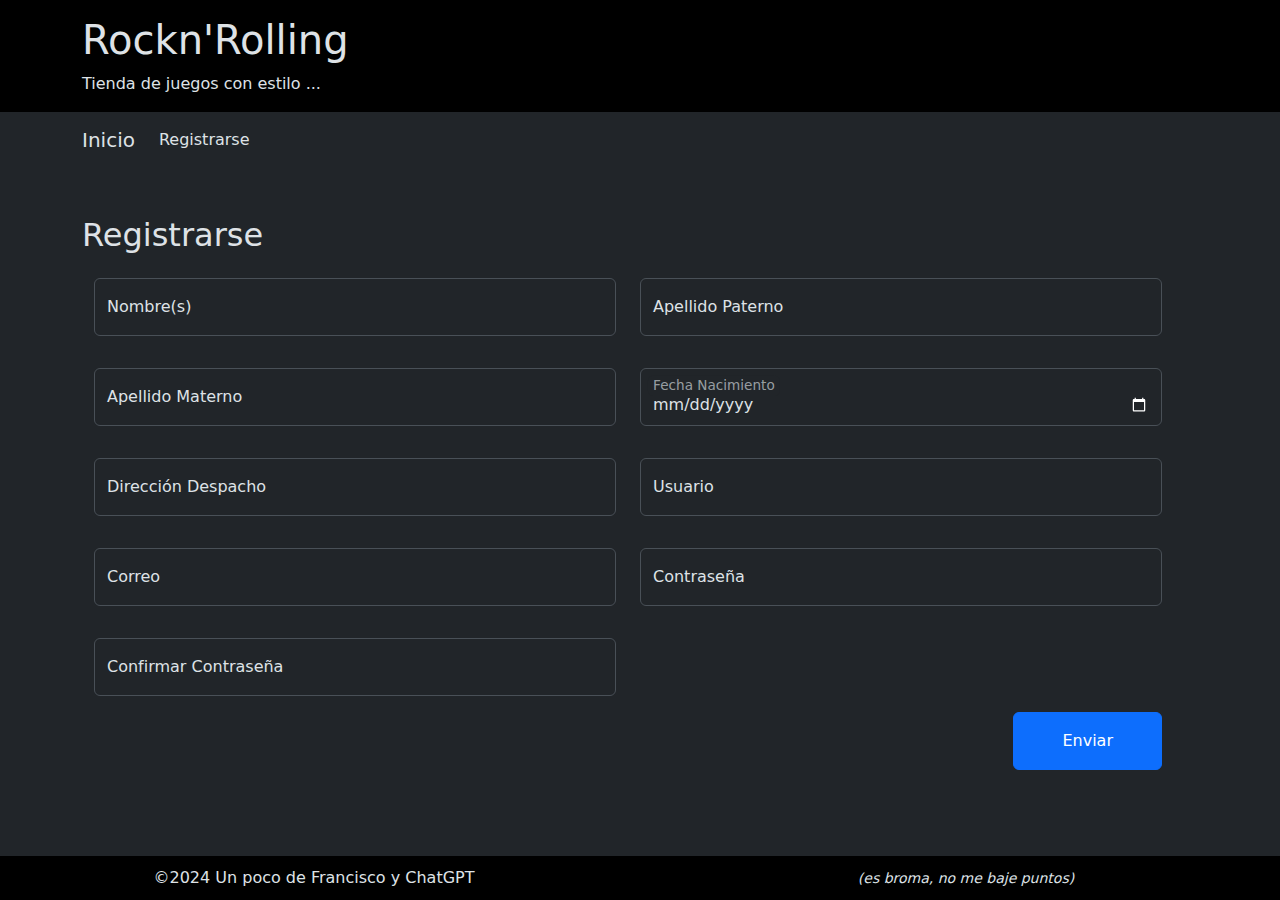
==== registro.html @ ded4ca31 "Agregar formulario registro" ====
<!DOCTYPE html>
<html lang="es" data-bs-theme="dark">

<head>
    <meta charset="UTF-8">
    <meta name="viewport" content="width=device-width, initial-scale=1.0">
    <title>Rockn'Rollin</title>

    <link rel="stylesheet" href="css/style.css">
    <link href="https://cdn.jsdelivr.net/npm/bootstrap@5.3.3/dist/css/bootstrap.min.css" rel="stylesheet"
        integrity="sha384-QWTKZyjpPEjISv5WaRU9OFeRpok6YctnYmDr5pNlyT2bRjXh0JMhjY6hW+ALEwIH" crossorigin="anonymous">

</head>

<body>
    <header>
        <div class="container py-3">
            <a onclick="loadHome()" href="#">
                <h1>Rockn'Rolling</h1>
                Tienda de juegos con estilo ...
            </a>
        </div>
    </header>

    <!-- MENU -->
    <nav class="navbar navbar-expand-lg navbar-dark bg-dark sticky-top">
        <div class="container">
            <a class="navbar-brand" href="index.html">Inicio</a>
            <button class="navbar-toggler" type="button" data-bs-toggle="collapse" data-bs-target="#navbarNav"
                aria-controls="navbarNav" aria-expanded="false" aria-label="Toggle navigation">
                <span class="navbar-toggler-icon"></span>
            </button>
            <div class="collapse navbar-collapse" id="navbarNav">
                <ul class="navbar-nav">
                    <li class="nav-item">
                        <a class="nav-link" href="registro.html">Registrarse</a>
                    </li>
                </ul>
            </div>
        </div>
    </nav>


    <div class="content container my-5">


        <h2>Registrarse</h2>


        <form action="index.html">
            <div class="container row">

                <div class="col-lg-6">
                    <div class="form-floating my-3">
                        <input type="text" class="form-control" id="nombres" placeholder="Ingrese Nombre(s)"
                            name="nombres" required>
                        <label for="nombres">Nombre(s)</label>
                    </div>
                </div>

                <div class="col-lg-6">
                    <div class="form-floating my-3">
                        <input type="text" class="form-control form-row" id="apePat" placeholder="Apellido Paterno"
                            name="apePat" required>
                        <label for="apePat">Apellido Paterno</label>
                    </div>
                </div>

                <div class="col-lg-6">
                    <div class="form-floating my-3">
                        <input type="text" class="form-control" id="apeMat" placeholder="Apellido Materno" name="apeMat"
                            required>
                        <label for="apeMat">Apellido Materno</label>
                    </div>
                </div>

                <div class="col-lg-6">
                    <div class="form-floating my-3">
                        <input type="date" class="form-control" id="fechanac" placeholder="Fecha Nacimiento"
                            name="fechanac" required>
                        <label for="fechanac">Fecha Nacimiento</label>
                    </div>
                </div>

                <div class="col-lg-6">
                    <div class="form-floating my-3">
                        <input type="text" class="form-control" id="direccion" placeholder="Dirección" name="direccion">
                        <label for="direccion">Dirección Despacho</label>
                    </div>
                </div>

                <div class="col-lg-6">
                    <div class="form-floating my-3">
                        <input type="text" class="form-control" id="usuario" placeholder="Usuario" name="usuario"
                            required>
                        <label for="usuario">Usuario</label>
                    </div>
                </div>

                <div class="col-lg-6">
                    <div class="form-floating my-3">
                        <input type="email" class="form-control" id="correo" placeholder="Correo" name="correo"
                            required>
                        <label for="correo">Correo</label>
                    </div>
                </div>

                <div class="col-lg-6">
                    <div class="form-floating my-3">
                        <input type="password" class="form-control" id="passwd" placeholder="Contraseña" name="passwd"
                            required>
                        <label for="passwd">Contraseña</label>
                    </div>
                </div>

                <div class="col-lg-6">
                    <div class="form-floating my-3">
                        <input type="password" class="form-control" id="re-passwd" placeholder="Confirmar Contraseña"
                            name="re-passwd" required>
                        <label for="re-passwd">Confirmar Contraseña</label>
                    </div>
                </div>

                <div class="container">
                    <button class="btn btn-primary px-5 py-3 float-end" onclick="enviaForm()">Enviar</button>
                </div>
            </div>

        </form>

    </div>


    <footer class="fixed-bottom text-center row">
        <div class="col-sm-6">
            &copy;2024 Un poco de Francisco y ChatGPT
        </div>
        <div class="col-sm-6">
            <i class="small">
                (es broma, no me baje puntos)
            </i>
        </div>
    </footer>

    <script src="https://cdn.jsdelivr.net/npm/bootstrap@5.3.3/dist/js/bootstrap.bundle.min.js"
        integrity="sha384-YvpcrYf0tY3lHB60NNkmXc5s9fDVZLESaAA55NDzOxhy9GkcIdslK1eN7N6jIeHz"
        crossorigin="anonymous"></script>
    <script src="js/script.js"></script>
    <script src="js/data.js"></script>

</body>

</html>
---- css/style.css ----
header {
    background-color: black;
}

h4 {
    font-size: 1.3rem;
    margin-bottom: 0;
}

a {
    text-decoration: none !important;
    color: inherit !important;
}

.card,
.card-footer{
    background-color: transparent;
    border-color: transparent;
}

.box {
    opacity: 0.6;
    transition: all 1s;
}

.category {
    color: rgba(255, 255, 255, 0.5);
    padding: 30px;
    height: 120px;
    background-image: url("../img/catbg.jpg");
    background-size: cover;
    background-repeat: no-repeat;
}


/* -- HOVER -- */
.box:hover {
    opacity: 1;
    transform: scale(1.01);
}

.category:hover {
    color: black;
}


.back {
    margin: 3rem 0;
}

footer {
    padding: 10px 0;
    background-color: black;
}
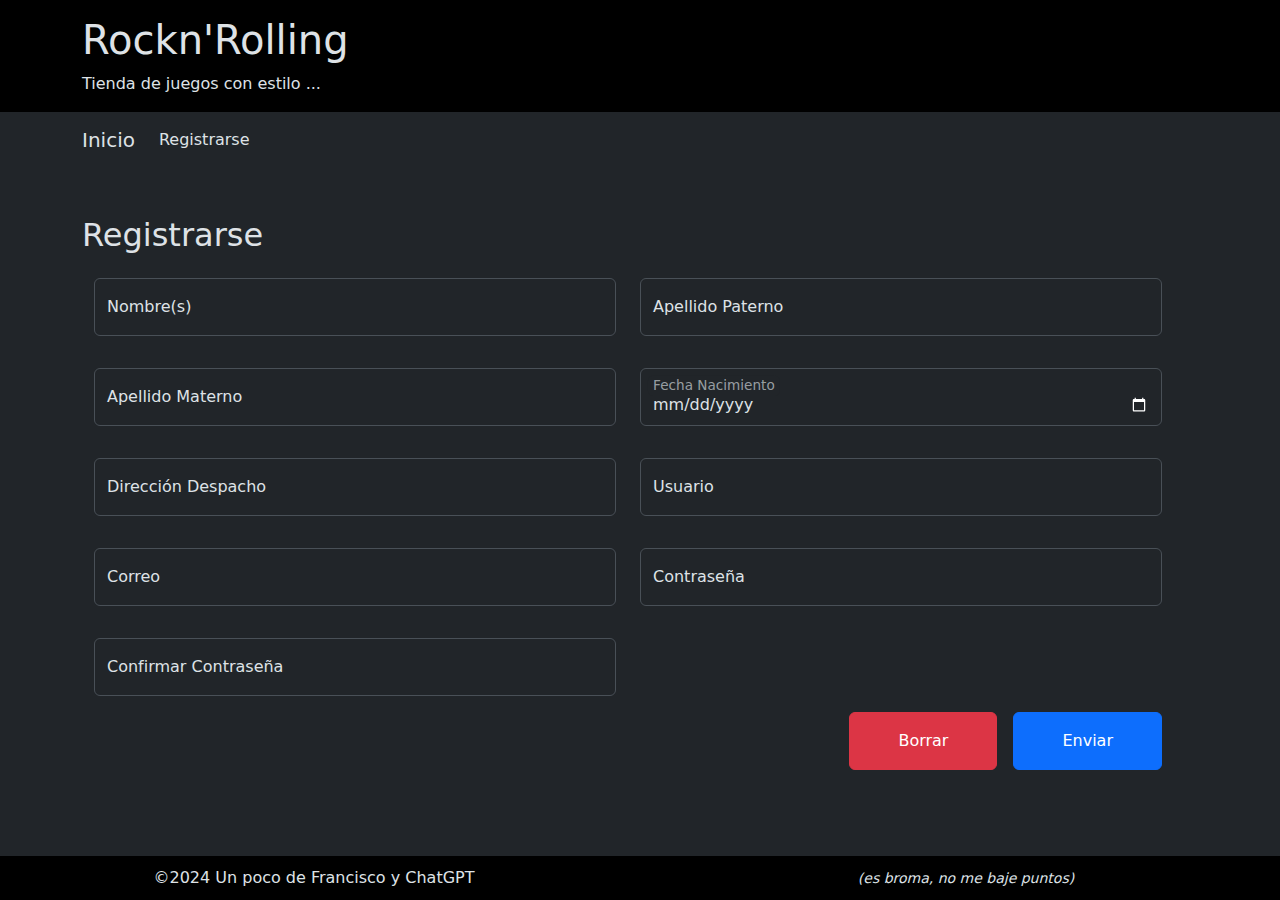
==== commit 42662b54: "boton borrar formulario" ====
--- a/registro.html
+++ b/registro.html
@@ -47,7 +47,7 @@
         <h2>Registrarse</h2>
 
 
-        <form action="index.html">
+        <form id="registro-form" action="index.html">
             <div class="container row">
 
                 <div class="col-lg-6">
@@ -123,9 +123,10 @@
 
                 <div class="container">
                     <button class="btn btn-primary px-5 py-3 float-end" onclick="enviaForm()">Enviar</button>
+                    <button class="btn btn-danger px-5 py-3 mx-3 float-end" onclick="limpiaForm()">Borrar</button>
                 </div>
             </div>
-
+            
         </form>
 
     </div>
